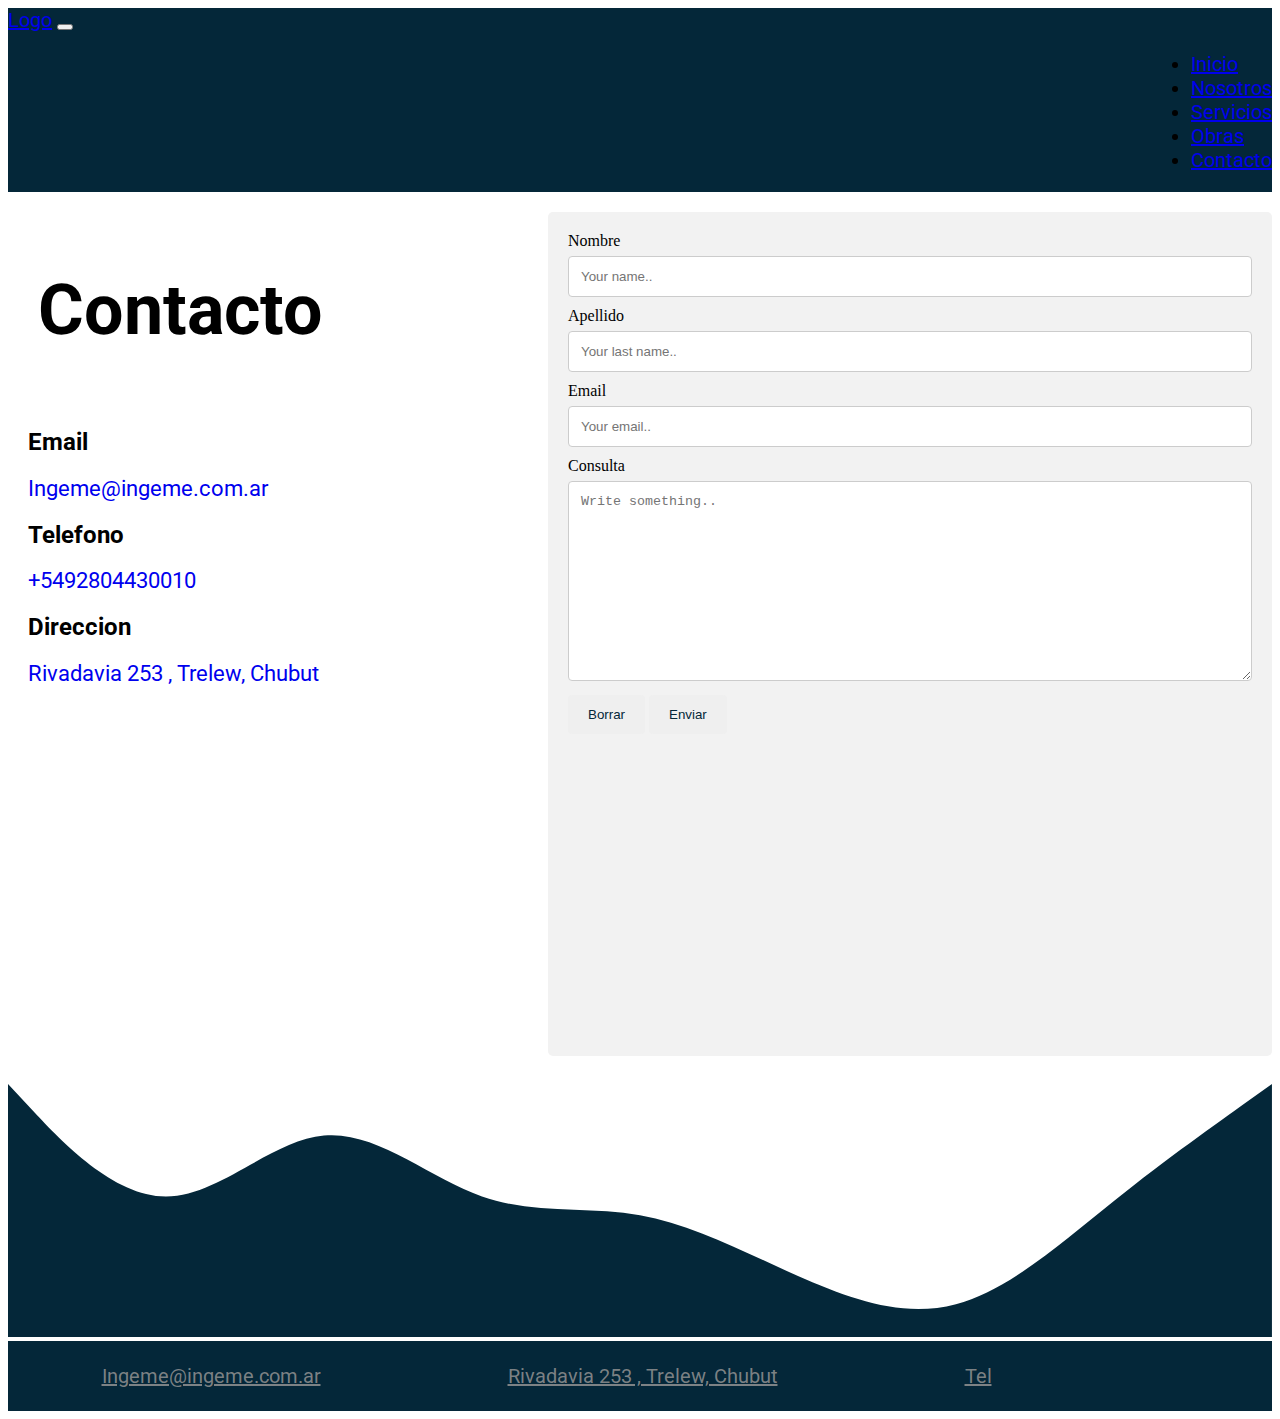
==== pages/contacto.html @ cd715c2b "cambios antes de la entrega final" ====
<!DOCTYPE html>
<html lang="en">
<head>
    <meta charset="UTF-8">
    <meta http-equiv="X-UA-Compatible" content="IE=edge">
    <meta name="viewport" content="width=device-width, initial-scale=1.0">
    <link rel="stylesheet" href="https://cdn.jsdelivr.net/npm/bootstrap@4.6.1/dist/css/bootstrap.min.css" integrity="sha384-zCbKRCUGaJDkqS1kPbPd7TveP5iyJE0EjAuZQTgFLD2ylzuqKfdKlfG/eSrtxUkn" crossorigin="anonymous">
    <link rel="stylesheet" href="https://cdnjs.cloudflare.com/ajax/libs/font-awesome/6.1.1/css/all.min.css" integrity="sha512-KfkfwYDsLkIlwQp6LFnl8zNdLGxu9YAA1QvwINks4PhcElQSvqcyVLLD9aMhXd13uQjoXtEKNosOWaZqXgel0g==" crossorigin="anonymous" referrerpolicy="no-referrer" />
    <link rel="stylesheet" href="../css/styles.css">
    <title>Ingeme/Contacto</title>
</head>
<body>
    <!-- Header -->
    <header class="navbar navbar-expand-md bg-color navbar-dark">
        <!-- Brand -->
        <a class="navbar-brand" href="#">Logo</a>
        <!-- Toggler/collapsibe Button -->
        <button class="navbar-toggler" type="button" data-toggle="collapse" data-target="#collapsibleNavbar">
        <span class="navbar-toggler-icon"></span>
        </button>
        <!-- Navbar links -->
        <nav class="collapse navbar-collapse nav-position" id="collapsibleNavbar">
            <ul class="navbar-nav">
                <li class="nav-item">
                    <a class="nav-link" href="../index.html">Inicio</a>
                </li>
                <li class="nav-item">
                    <a class="nav-link" href="nosotros.html">Nosotros</a>
                </li>
                <li class="nav-item">
                    <a class="nav-link" href="servicios.html">Servicios</a>
                </li> 
                <li class="nav-item">
                    <a class="nav-link" href="obras.html">Obras</a>
                </li> 
                <li class="nav-item">
                    <a class="nav-link" href="contacto.html">Contacto</a>
                </li> 
            </ul>
        </nav> 
    </header>
    <main class="row container-fluid contact">
        <div class="col-md-6 col-sm-12 contact-info">
            <h1 class="titulo-contacto">Contacto</h1>
            <h2>Email</h2>
            <a href="mailto:ingeme@ingeme.com.ar">Ingeme@ingeme.com.ar</a>
            <h2>Telefono</h2>
            <a href="tel:+5492804430010">+5492804430010</a>
            <h2>Direccion</h2>
            <a class="direccion" href="https://www.google.com/maps/place/Rivadavia+253+oficina+4,+Trelew,+Chubut/@-43.252071,-65.3115898,17z/data=!3m1!4b1!4m5!3m4!1s0xbe0144b788f51a51:0x3f300eefdeab4ee7!8m2!3d-43.252071!4d-65.3094011"> Rivadavia 253 , Trelew, Chubut</a>
            <iframe src="https://www.google.com/maps/embed?pb=!1m18!1m12!1m3!1d2905.9690240448995!2d-65.3094011!3d-43.252071!2m3!1f0!2f0!3f0!3m2!1i1024!2i768!4f13.1!3m3!1m2!1s0xbe0144b788f51a51%3A0x3f300eefdeab4ee7!2sRivadavia%20253%20oficina%204%2C%20Trelew%2C%20Chubut!5e0!3m2!1ses-419!2sar!4v1657580501598!5m2!1ses-419!2sar" width="500" height="350" style="border:0;" allowfullscreen="" loading="lazy" referrerpolicy="no-referrer-when-downgrade"></iframe>
        </div>
        <div class="col-md-6 col-sm-12 container contact-form" >
            
                <form action="action_page.php">

                    <label for="fname">Nombre </label>
                    <input type="text" id="fname" name="firstname" placeholder="Your name..">
                    <label for="lname">Apellido</label>
                    <input type="text" id="lname" name="lastname" placeholder="Your last name..">
                    <label for="email">Email </label>
                    <input type="text" id="email" name="email" placeholder="Your email..">
                    <label for="subject">Consulta</label>
                    <textarea id="subject" name="subject" placeholder="Write something.." style="height:200px"></textarea>
                    <input type="reset" value="Borrar">
                    <input type="submit" value="Enviar">
                </form>
            
        </div>
    </main>
    


    <!-- FOOTER -->
    <svg xmlns="http://www.w3.org/2000/svg" viewBox="0 0 1440 320"><path fill="#042739" fill-opacity="1" d="M0,32L30,64C60,96,120,160,180,160C240,160,300,96,360,90.7C420,85,480,139,540,160C600,181,660,171,720,181.3C780,192,840,224,900,250.7C960,277,1020,299,1080,282.7C1140,267,1200,213,1260,165.3C1320,117,1380,75,1410,53.3L1440,32L1440,320L1410,320C1380,320,1320,320,1260,320C1200,320,1140,320,1080,320C1020,320,960,320,900,320C840,320,780,320,720,320C660,320,600,320,540,320C480,320,420,320,360,320C300,320,240,320,180,320C120,320,60,320,30,320L0,320Z"></path></svg>
    <footer class="conteiner-fluid styles-footer navbar navbar-expand-sm">
        <a href="mailto:ingeme@ingeme.com.ar">Ingeme@ingeme.com.ar</a>
        <a class="direccion" href="https://www.google.com/maps/place/Rivadavia+253+oficina+4,+Trelew,+Chubut/@-43.252071,-65.3115898,17z/data=!3m1!4b1!4m5!3m4!1s0xbe0144b788f51a51:0x3f300eefdeab4ee7!8m2!3d-43.252071!4d-65.3094011"> Rivadavia 253 , Trelew, Chubut</a>
        <a href="tel:+5492804430010">Tel</a>
        <a href=""><i class="fa-brands fa-linkedin-in"></i></a>
    </footer>
</body>
</html>
---- css/styles.css ----
@import url("https://fonts.googleapis.com/css2?family=Amatic+SC:wght@400;700&family=Bai+Jamjuree:wght@300&family=Maven+Pro:wght@500&family=Permanent+Marker&family=Roboto&family=Teko:wght@600;700&display=swap");
/* Variables */
.boton, .botonera-index a {
  text-decoration: none;
  text-align: center;
  color: #ffffff;
  background-color: #042739;
  box-shadow: -1px 1px 7px 0px #000000;
  padding: 10px;
  border-radius: 3px;
  font-size: "Roboto", sans-serif;
}

/*Index*/
/*Navbar*/
.bg-color {
  background-color: #042739;
  font-family: "Roboto", sans-serif;
  font-size: 20px;
}

/* Estilos main */
.index {
  background-color: #eeeeee;
}

.img-index {
  display: block;
  margin: auto;
  padding-top: 50px;
  padding-bottom: 50px;
}

.row-margin {
  margin: 10px;
}

article {
  height: auto;
  text-align: start;
  padding-top: 20px;
  padding-bottom: 50px;
}
article h1 {
  font-family: "Maven Pro", sans-serif;
  font-size: 150px;
  padding: 10px;
  padding-top: 40px;
  animation-duration: 10s;
  animation-name: aparecer;
  animation-iteration-count: 1;
}
article p {
  font-size: 20px;
  padding: 10px;
  padding-top: 70px;
  text-align: justify;
  font-family: "Roboto", sans-serif;
}

.botonera-index {
  display: flex;
  flex-direction: row;
  justify-content: space-around;
  padding: 8px;
  padding-left: 4px;
  padding-right: 4px;
}
.botonera-index a:hover {
  background-color: #0077ff;
}

@keyframes aparecer {
  0% {
    opacity: 0;
  }
  100% {
    opacity: 1;
  }
}
/* Footer */
footer {
  background-color: #042739;
  height: 70px;
}

.styles-footer {
  display: flex;
  flex-direction: row;
  justify-content: space-around;
  align-items: center;
  font-size: 20px;
  color: #ffffff;
  transition: 0.2s;
  font-family: "Roboto", sans-serif;
}
.styles-footer a {
  color: rgba(146, 146, 146, 0.8549019608);
}
.styles-footer a:hover {
  text-decoration: none;
  color: #ffffff;
  font-size: 22px;
}

/* Estilos WE */
.row-info {
  height: 100%;
}

.info {
  height: 100%;
}

.info-trayectoria {
  display: flex;
  flex-direction: row;
  text-align: center;
}

.info-valores {
  display: flex;
  flex-direction: row;
  text-align: center;
}

.info-vision {
  display: flex;
  flex-direction: row;
  text-align: center;
}

.info-mision {
  display: flex;
  flex-direction: row;
  text-align: center;
}

.box-nosotros {
  display: flex;
  flex-direction: column;
  justify-content: center;
  padding-top: 10px;
  padding-bottom: 10px;
  background-color: #042739;
  color: rgba(255, 255, 255, 0.7450980392);
  margin: 20px;
  border-radius: 20px;
}
.box-nosotros h2 {
  display: flex;
  flex-direction: column;
  padding-top: 10px;
  padding-bottom: 10px;
  margin: 10px;
}
.box-nosotros p {
  display: flex;
  padding: 15px;
}

.row-info {
  height: 100%;
  padding-top: 50px;
}

article {
  margin: 0;
  border: 0;
}

/* Vista Servicios */
.servicios-row {
  height: 100%;
  margin: 30px;
}

.servicios-col {
  padding: 40px;
  display: flex;
  flex-direction: column;
  justify-content: center;
}

.obras {
  height: auto;
  padding: 10px;
}

.titulo-obras {
  font-size: 160px;
  font-family: "Maven Pro", sans-serif;
  display: flex;
  justify-content: center;
}

.styles-carousel {
  display: flex;
  justify-content: center;
}

.titulo-contacto {
  align-content: center;
  font-size: 70px;
  padding: 10px;
}

.contact {
  display: flex;
  flex-direction: row;
  justify-content: center;
}

.contact-info {
  display: flex;
  flex-direction: column;
  align-items: justify;
  font-family: "Roboto", sans-serif;
  padding: 20px;
}
.contact-info a {
  text-decoration: none;
  font-size: 22px;
}

input[type=text], select, textarea {
  width: 100%;
  padding: 12px;
  border: 1px solid #ccc;
  border-radius: 4px;
  box-sizing: border-box;
  margin-top: 6px;
  margin-bottom: 10px;
  resize: vertical;
}

input[type=submit] {
  background-color: color;
  color: #042739;
  padding: 12px 20px;
  border: none;
  border-radius: 4px;
  cursor: pointer;
}

input[type=reset] {
  background-color: color;
  color: #042739;
  padding: 12px 20px;
  border: none;
  border-radius: 4px;
  cursor: pointer;
}

input[type=submit]:hover {
  background-color: #0077ff;
}

input[type=reset]:hover {
  background-color: #0077ff;
}

.contact-form {
  border-radius: 5px;
  background-color: #f2f2f2;
  padding: 20px;
  margin-top: 20px;
}

/*Media queries*/
@media (min-width: 768px) {
  .nav-position {
    display: flex;
    justify-content: end;
  }
}
@media (min-width: 850px) {
  .box-nosotros:hover {
    background-color: #ffffff;
    color: #042739;
  }
}
@media (min-width: 768) {
  .styles-footer {
    display: flex;
    flex-direction: column;
  }
}

/*# sourceMappingURL=styles.css.map */
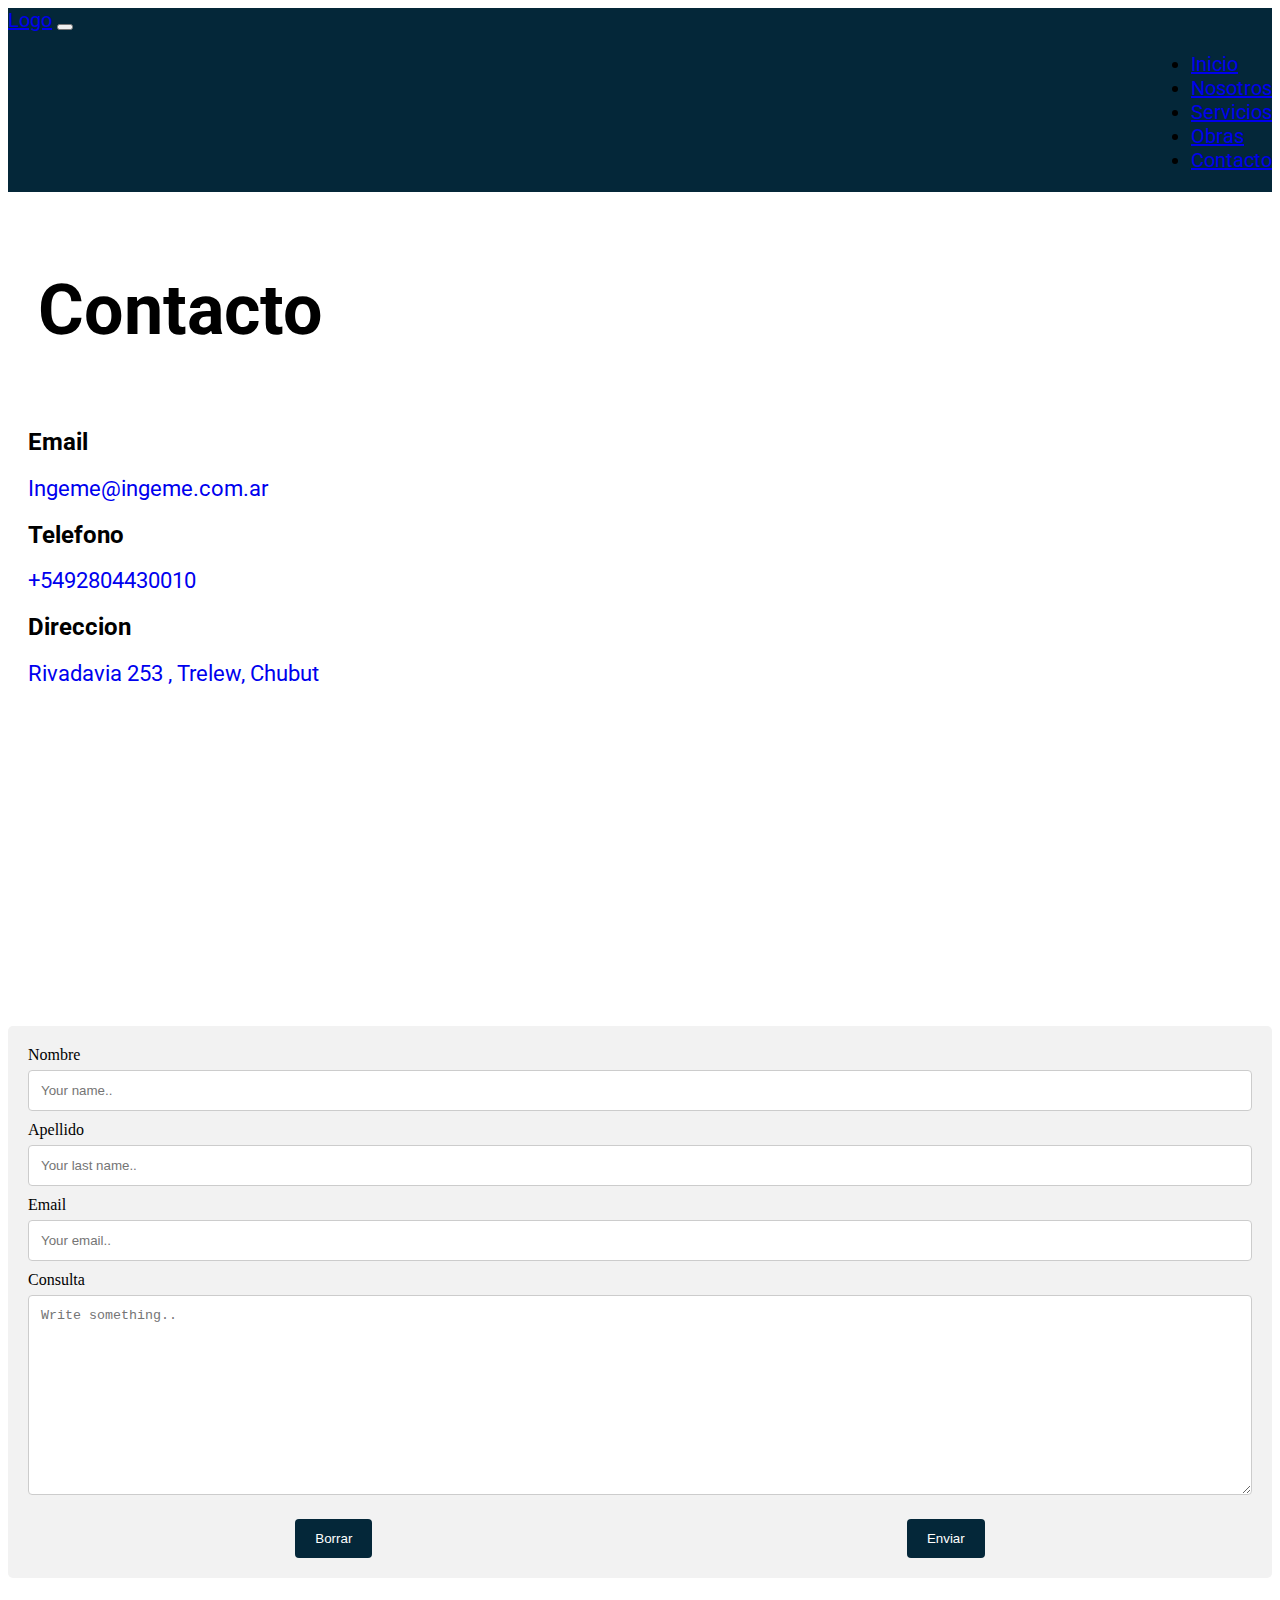
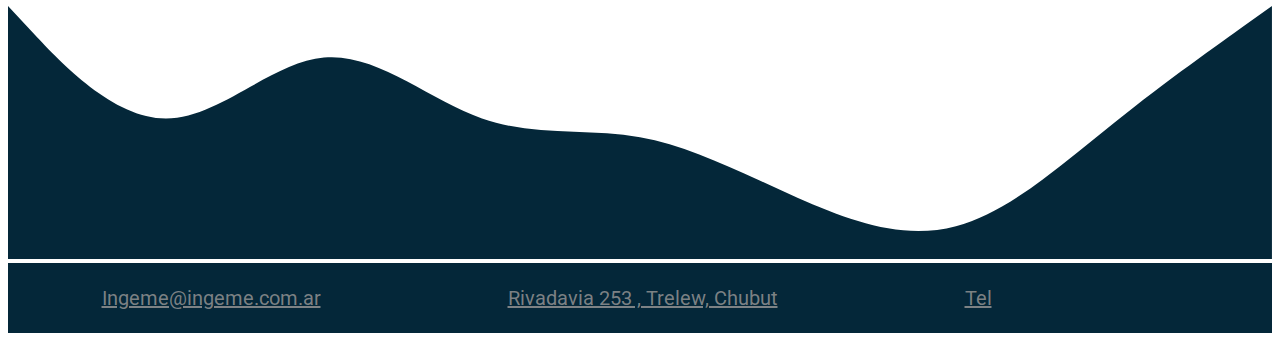
==== commit 92319c5d: "algunos cambios de estilo" ====
--- a/pages/contacto.html
+++ b/pages/contacto.html
@@ -39,33 +39,37 @@
             </ul>
         </nav> 
     </header>
-    <main class="row container-fluid contact">
-        <div class="col-md-6 col-sm-12 contact-info">
-            <h1 class="titulo-contacto">Contacto</h1>
-            <h2>Email</h2>
-            <a href="mailto:ingeme@ingeme.com.ar">Ingeme@ingeme.com.ar</a>
-            <h2>Telefono</h2>
-            <a href="tel:+5492804430010">+5492804430010</a>
-            <h2>Direccion</h2>
-            <a class="direccion" href="https://www.google.com/maps/place/Rivadavia+253+oficina+4,+Trelew,+Chubut/@-43.252071,-65.3115898,17z/data=!3m1!4b1!4m5!3m4!1s0xbe0144b788f51a51:0x3f300eefdeab4ee7!8m2!3d-43.252071!4d-65.3094011"> Rivadavia 253 , Trelew, Chubut</a>
-            <iframe src="https://www.google.com/maps/embed?pb=!1m18!1m12!1m3!1d2905.9690240448995!2d-65.3094011!3d-43.252071!2m3!1f0!2f0!3f0!3m2!1i1024!2i768!4f13.1!3m3!1m2!1s0xbe0144b788f51a51%3A0x3f300eefdeab4ee7!2sRivadavia%20253%20oficina%204%2C%20Trelew%2C%20Chubut!5e0!3m2!1ses-419!2sar!4v1657580501598!5m2!1ses-419!2sar" width="500" height="350" style="border:0;" allowfullscreen="" loading="lazy" referrerpolicy="no-referrer-when-downgrade"></iframe>
-        </div>
-        <div class="col-md-6 col-sm-12 container contact-form" >
-            
-                <form action="action_page.php">
+    <main class="container-fluid">
+        <div class="row"> 
+            <div class="col-md-6 col-sm-12 contact-info">
+                <h1 class="titulo-contacto">Contacto</h1>
+                <h2>Email</h2>
+                <a href="mailto:ingeme@ingeme.com.ar">Ingeme@ingeme.com.ar</a>
+                <h2>Telefono</h2>
+                <a href="tel:+5492804430010">+5492804430010</a>
+                <h2>Direccion</h2>
+                <a class="direccion" href="https://www.google.com/maps/place/Rivadavia+253+oficina+4,+Trelew,+Chubut/@-43.252071,-65.3115898,17z/data=!3m1!4b1!4m5!3m4!1s0xbe0144b788f51a51:0x3f300eefdeab4ee7!8m2!3d-43.252071!4d-65.3094011"> Rivadavia 253 , Trelew, Chubut</a>
+                <iframe src="https://www.google.com/maps/embed?pb=!1m18!1m12!1m3!1d2905.9690240448995!2d-65.3094011!3d-43.252071!2m3!1f0!2f0!3f0!3m2!1i1024!2i768!4f13.1!3m3!1m2!1s0xbe0144b788f51a51%3A0x3f300eefdeab4ee7!2sRivadavia%20253%20oficina%204%2C%20Trelew%2C%20Chubut!5e0!3m2!1ses-419!2sar!4v1657580501598!5m2!1ses-419!2sar" width="400" height="300" style="border:0;" allowfullscreen="" loading="lazy" referrerpolicy="no-referrer-when-downgrade"></iframe>
+            </div>
+            <div class="col-md-4 col-sm-8 container contact-form" >
+                
+                    <form action="action_page.php">
+    
+                        <label for="fname">Nombre </label>
+                        <input type="text" id="fname" name="firstname" placeholder="Your name..">
+                        <label for="lname">Apellido</label>
+                        <input type="text" id="lname" name="lastname" placeholder="Your last name..">
+                        <label for="email">Email </label>
+                        <input type="text" id="email" name="email" placeholder="Your email..">
+                        <label for="subject">Consulta</label>
+                        <textarea id="subject" name="subject" placeholder="Write something.." style="height:200px"></textarea>
+                        <div class="botonera-form">
+                            <input type="reset" value="Borrar">
+                            <input type="submit" value="Enviar">
+                        </div>
+                    </form>
+            </div>
 
-                    <label for="fname">Nombre </label>
-                    <input type="text" id="fname" name="firstname" placeholder="Your name..">
-                    <label for="lname">Apellido</label>
-                    <input type="text" id="lname" name="lastname" placeholder="Your last name..">
-                    <label for="email">Email </label>
-                    <input type="text" id="email" name="email" placeholder="Your email..">
-                    <label for="subject">Consulta</label>
-                    <textarea id="subject" name="subject" placeholder="Write something.." style="height:200px"></textarea>
-                    <input type="reset" value="Borrar">
-                    <input type="submit" value="Enviar">
-                </form>
-            
         </div>
     </main>
     
--- a/css/styles.css
+++ b/css/styles.css
@@ -43,7 +43,6 @@
 }
 article h1 {
   font-family: "Maven Pro", sans-serif;
-  font-size: 150px;
   padding: 10px;
   padding-top: 40px;
   animation-duration: 10s;
@@ -51,9 +50,9 @@
   animation-iteration-count: 1;
 }
 article p {
-  font-size: 20px;
-  padding: 10px;
-  padding-top: 70px;
+  font-size: 15px;
+  padding: 10px;
+  padding-top: 10px;
   text-align: justify;
   font-family: "Roboto", sans-serif;
 }
@@ -201,6 +200,7 @@
 
 .titulo-contacto {
   align-content: center;
+  align-items: center;
   font-size: 70px;
   padding: 10px;
 }
@@ -209,18 +209,25 @@
   display: flex;
   flex-direction: row;
   justify-content: center;
+  padding-top: 20px;
 }
 
 .contact-info {
   display: flex;
   flex-direction: column;
-  align-items: justify;
   font-family: "Roboto", sans-serif;
   padding: 20px;
 }
 .contact-info a {
   text-decoration: none;
   font-size: 22px;
+}
+
+.botonera-form {
+  display: flex;
+  flex: row;
+  justify-content: space-around;
+  padding-top: 10px;
 }
 
 input[type=text], select, textarea {
@@ -235,8 +242,8 @@
 }
 
 input[type=submit] {
-  background-color: color;
-  color: #042739;
+  background-color: #042739;
+  color: #ffffff;
   padding: 12px 20px;
   border: none;
   border-radius: 4px;
@@ -244,8 +251,8 @@
 }
 
 input[type=reset] {
-  background-color: color;
-  color: #042739;
+  background-color: #042739;
+  color: #ffffff;
   padding: 12px 20px;
   border: none;
   border-radius: 4px;
